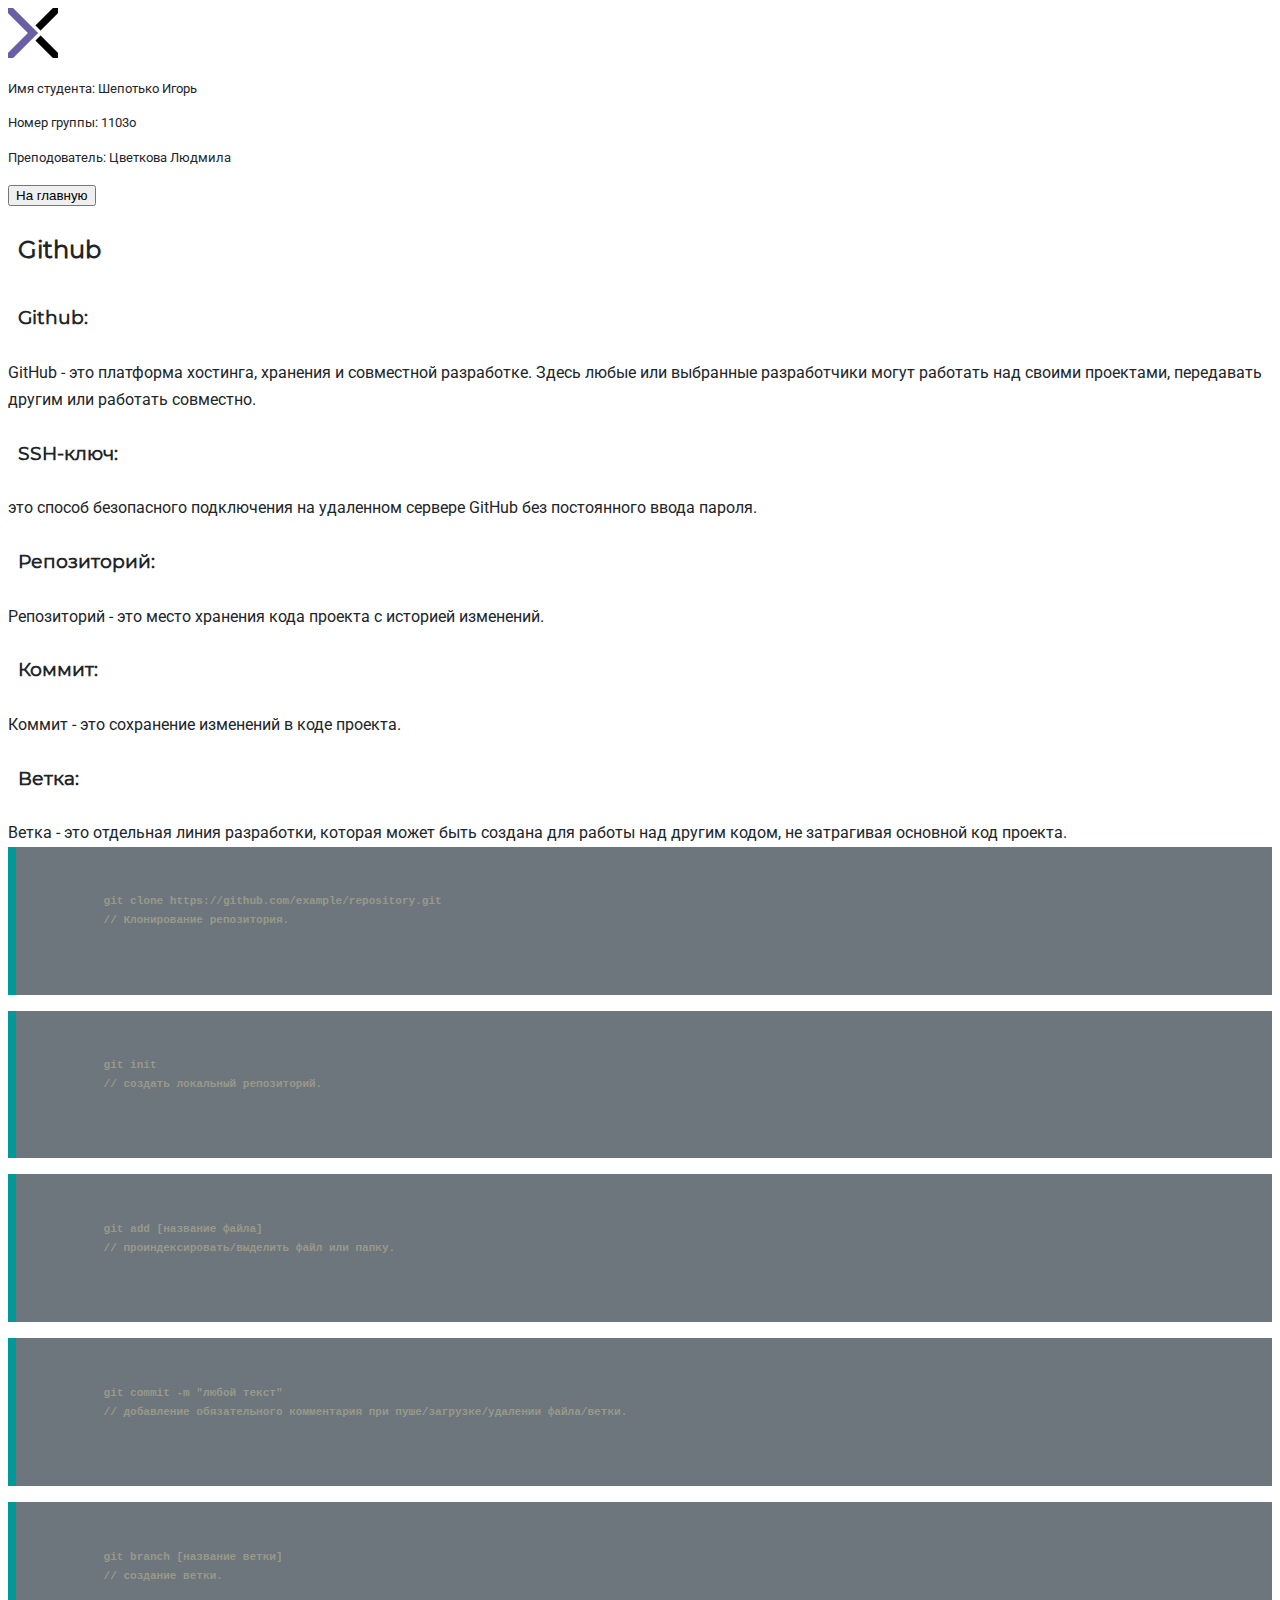
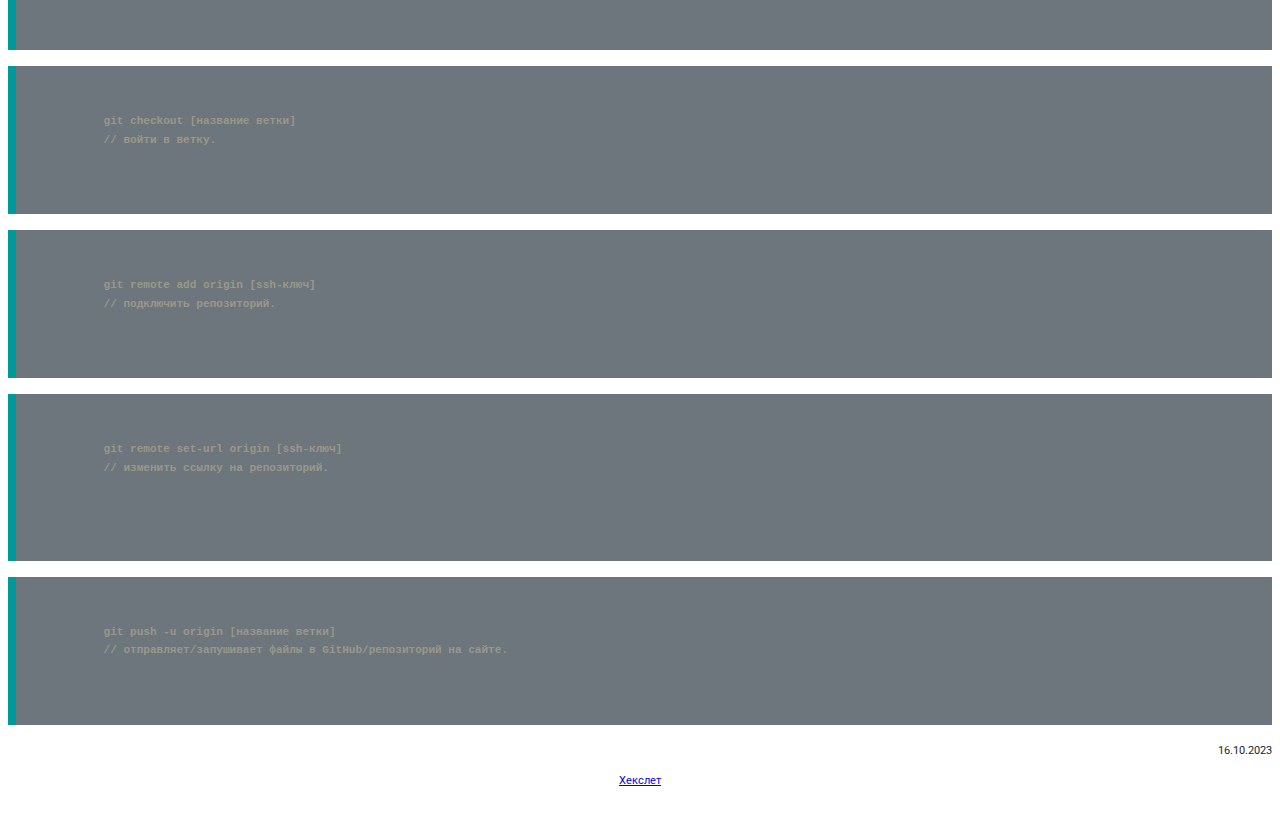
==== basic-github.html @ 9e3a5590 "git is finished" ====
<!DOCTYPE html>
<html lang="ru">
<head>
    <meta charset="UTF-8">
    <meta name="viewport" content="width=device-width, initial-scale=1.0">
    <link rel="stylesheet" href="main-style.css">
    <title>Contents</title>
</head>
<body class="SecondBody">
    <header>
        <img height="50" width="50" src="images/logo.png" alt="logo">
        <p>Имя студента: Шепотько Игорь</p>
        <p>Номер группы: 1103o</p>
        <p>Преподователь: Цветкова Людмила</p>
    </header>
    <a href="index.html"><button>На главную</button></a>
    <h1 class="option">Github</h1>
    <h3 class="definition">Github:</h3>
    <p>GitHub - это платформа <span class="bold">хостинга</span>, <span class="bold">хранения</span> и <span class="bold">совместной разработке</span>. Здесь <span class="bold">любые</span> или <span class="bold">выбранные</span> разработчики могут работать над своими проектами, передавать другим или работать совместно.</p>
    <h3 class="definition">SSH-ключ:</h3>
    <p>это способ безопасного подключения на <span class="bold">удаленном</span> сервере GitHub без постоянного ввода пароля.</p>
    <h3 class="definition">Репозиторий:</h3>
    <p>Репозиторий - это место <span class="bold">хранения</span> кода проекта с историей изменений.</p>
    <h3 class="definition">Коммит:</h3>
    <p> Коммит - это сохранение <span class="bold">изменений</span> в коде проекта.</p>
    <h3 class="definition">Ветка:</h3>
    Ветка - это отдельная <span class="bold">линия</span> разработки, которая может быть создана для работы над другим кодом, не затрагивая <span class="bold">основной</span> код проекта.
    <div class="terminal">
        <pre>
          <code>
            <span class="command">git clone https://github.com/example/repository.git</span>
            <span class="comment">// Клонирование репозитория.</span>
          </code>
        </pre>
    </div>
    <div class="terminal">
        <pre>
          <code>
            <span class="command">git init</span>
            <span class="comment">// создать локальный репозиторий.</span>
          </code>
        </pre>
    </div>
    <div class="terminal">
        <pre>
          <code>
            <span class="command">git add [название файла]</span>
            <span class="comment">// проиндексировать/выделить файл или папку.</span>
          </code>
        </pre>
    </div>
    <div class="terminal">
        <pre>
          <code>
            <span class="command">git commit -m "любой текст"</span>
            <span class="comment">// добавление обязательного комментария при пуше/загрузке/удалении файла/ветки.</span>
          </code>
        </pre>
    </div>
    <div class="terminal">
        <pre>
          <code>
            <span class="command">git branch [название ветки]</span>
            <span class="comment">// создание ветки.</span>
          </code>
        </pre>
    </div>
    <div class="terminal">
        <pre>
          <code>
            <span class="command">git checkout [название ветки] </span>
            <span class="comment">// войти в ветку.</span>
          </code>
        </pre>
    </div>
    <div class="terminal">
        <pre>
          <code>
            <span class="command">git remote add origin [ssh-ключ] </span>
            <span class="comment">// подключить репозиторий.</span>
          </code>
        </pre>
    </div>
    <div class="terminal">
        <pre>
          <code>
            <span class="command">git remote set-url origin [ssh-ключ] </span>
            <span class="comment">// изменить ссылку на репозиторий.
            </span>
          </code>
        </pre>
    </div>
    <div class="terminal">
        <pre>
          <code>
            <span class="command">git push -u origin [название ветки]  </span>
            <span class="comment">// отправляет/запушивает файлы в GitHub/репозиторий на сайте.</span>
          </code>
        </pre>
    </div>
    <footer>
        <p class="data">16.10.2023</p>
        <a class="hexly" href="https://ru.hexlet.io"><p>Хекслет</p></a>
    </footer>
---- main-style.css ----
@font-face {
    font-family: Roboto;
    src: url(fonts/Roboto.ttf);
}

@font-face {
    font-family: RobotoMono;
    src: url(fonts/RobotoMono.ttf);
}

@font-face {
    font-family: Montserreat;
    src: url(fonts/Montserrat-Regular.ttf);
}

@font-face {
    font-family: SFMono;
    src: url(fonts/SFMono-Regular.otf);
}

body {
    margin: none;
    font-size: 18px;
    font-weight: 400;
    line-height: 1.5;
    color: #212529;
}

header {
    font-family: Roboto;
    font-size: 0.8em;
}

h1,
h2,
h3 {
    font-family: Montserreat;
    text-align: left;
    padding:6px 10px ;
}

h1 {
    font-size: 1.5em;
}

h2 {
    font-size: 1em;
}

.wrapper {
    height: 1180px;
    width: 1640px;
    column-count: 3;
}

.section {
    height: 580px;
    width: 530px;
    font-family: Montserreat;
    font-size: 1em;
    display: inline-block;
    border: solid #6a5fa7;
    border-radius: 24px;
    background: linear-gradient(45deg, #4158d0 0%, #c850c0 40%, #ffcc70 90%);
}

.newlogo {
    height: 20%;
}

footer {
font-size: 0.7em;
}

.data {
 text-align: right;
}

.hexly {
 text-align: center;
}

.link {
    text-decoration: none;
}

.section :hover {
    color: red;
    box-shadow: 1px 1px black;
}

.SecondBody {
    font-family: Roboto;
    font-weight: normal;
    font-size: 1em;
    line-height: 1.7;
    padding-bottom: 16px;
    padding-left: none;
    padding-top: none;
    padding-right: none;
}

.terminal {
    font-weight: bold;
}

.terminal {
    background-color: #6d757d;
    padding: 16px;
    margin-bottom: 16px;
    font-family: SFMono, monospace;
    font-size: 0.85em;
  }
  
  .terminal {
    color: #24292E;
    position: relative;
  }
  
  .terminal pre::before {
    content: "";
    position: absolute;
    top: 0;
    left: 0;
    width: 8px;
    height: 100%;
    background-color: #009999;
  }
  
  .terminal pre code {
    color: #999988;
  }
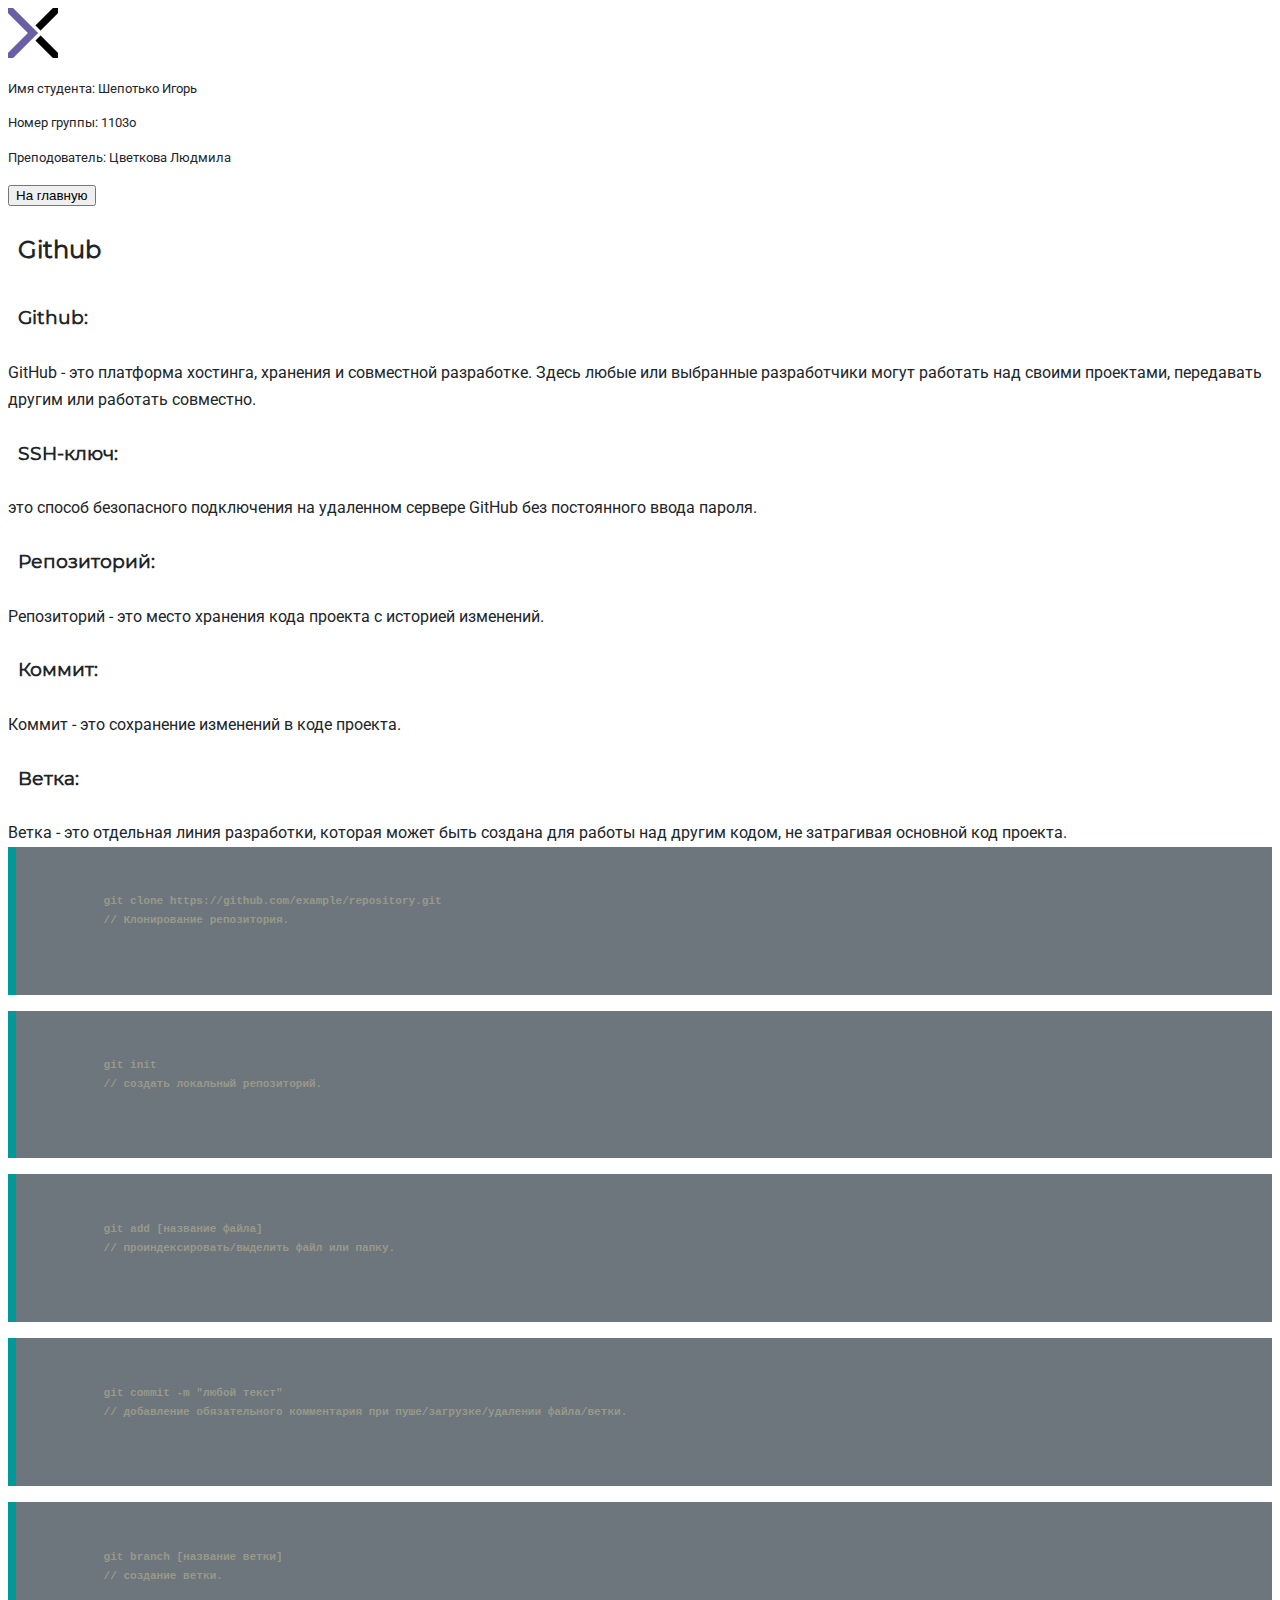
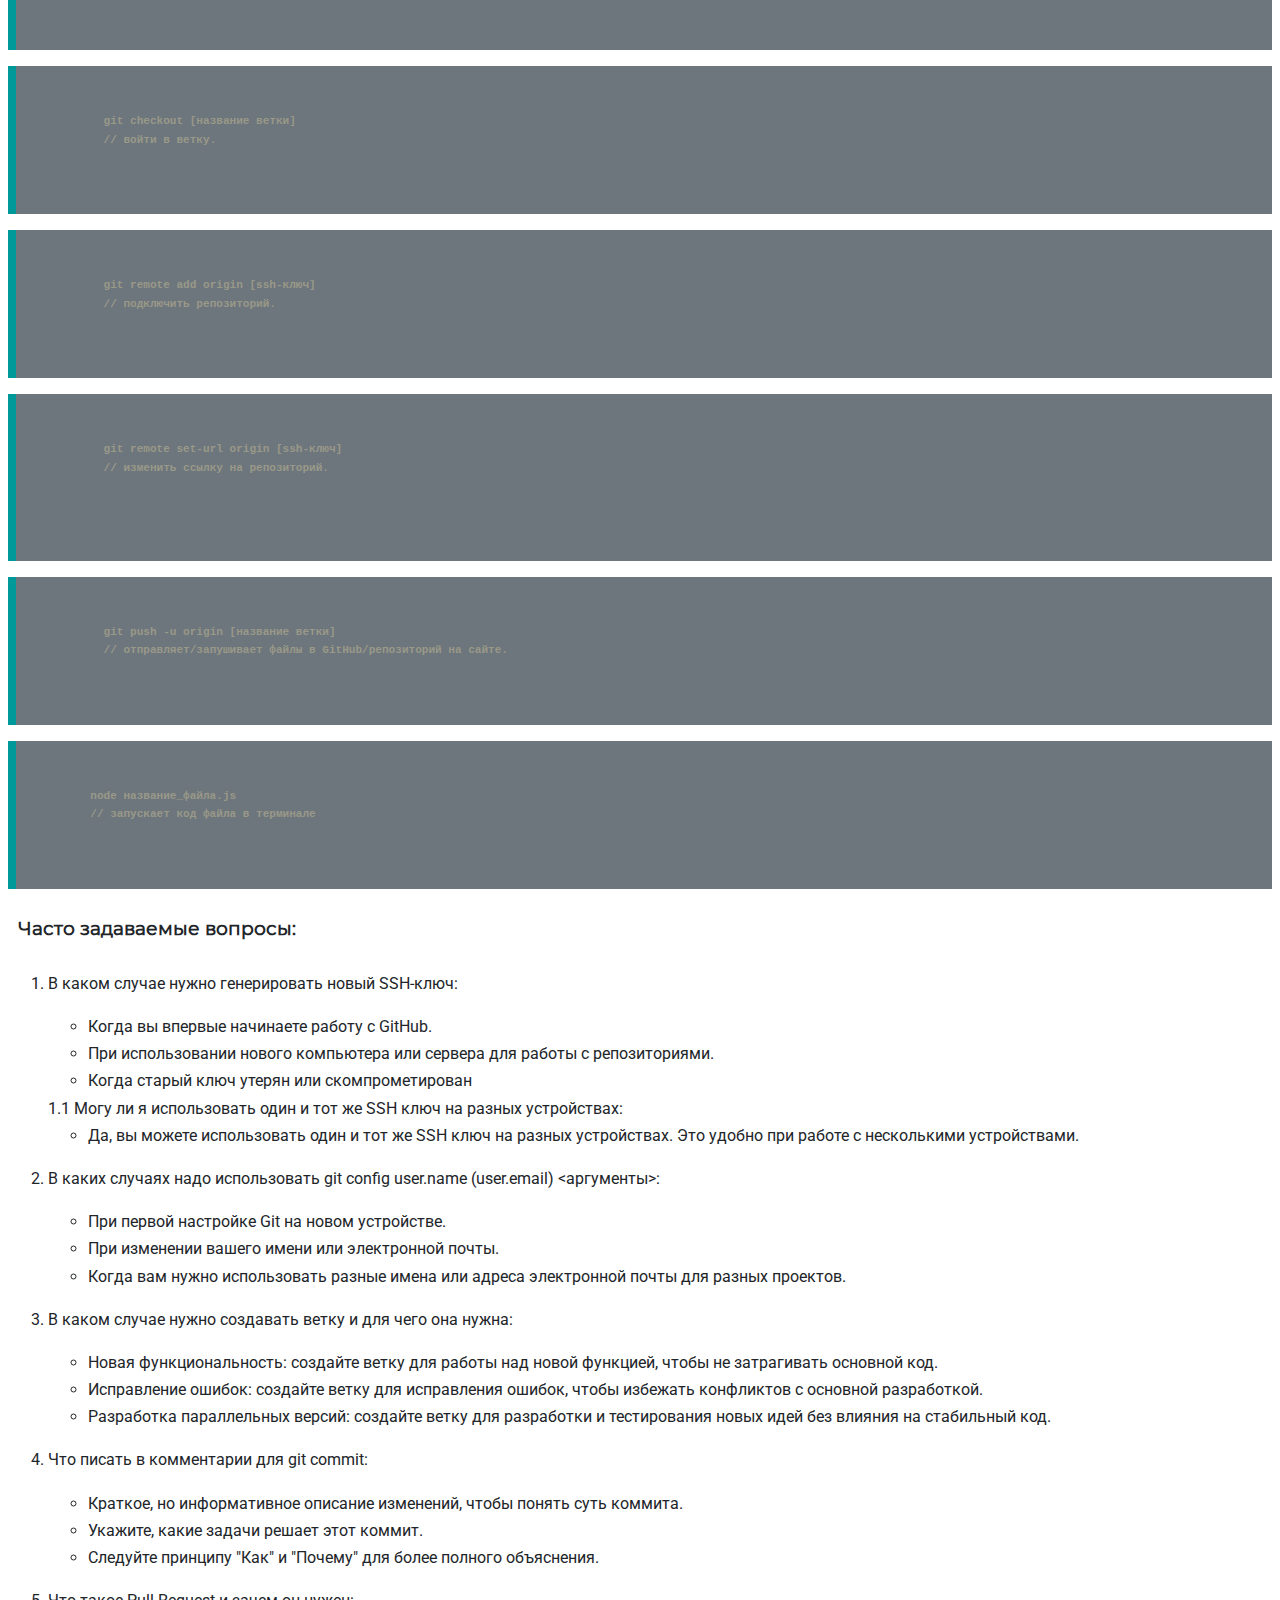
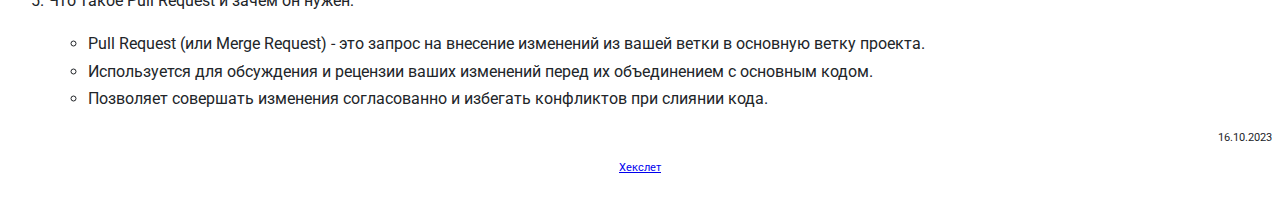
==== commit 306d5be7: "basic-github.html changed" ====
--- a/basic-github.html
+++ b/basic-github.html
@@ -98,6 +98,54 @@
           </code>
         </pre>
     </div>
+    <div class="terminal">
+      <pre>
+        <code>
+          <span class="command">node название_файла.js  </span>
+          <span class="comment">// запускает код файла в терминале</span>
+        </code>
+      </pre>
+  </div>
+  <h3 class="bold">Часто задаваемые вопросы:</h3>
+  <ol>
+    <li><p class="bold">В каком случае нужно генерировать новый SSH-ключ:</p>
+      <ul>
+        <li>Когда вы впервые начинаете работу с GitHub.</li>
+        <li>При использовании нового компьютера или сервера для работы с репозиториями.</li>
+        <li>Когда старый ключ утерян или скомпрометирован</li>
+      </ul>
+      <span>1.1</span><span class="bold"> Могу ли я использовать один и тот же SSH ключ на разных устройствах:</span> 
+      <ul><li>Да, вы можете использовать один и тот же SSH ключ на разных устройствах. Это удобно при работе с несколькими устройствами.</li></ul>
+    </li>
+    <li><p class="bold">В каких случаях надо использовать git config user.name (user.email) &lt;аргументы&gt;:</p>
+      <ul>
+        <li>При первой настройке Git на новом устройстве.</li>
+        <li>При изменении вашего имени или электронной почты.</li>
+        <li>Когда вам нужно использовать разные имена или адреса электронной почты для разных проектов.</li>
+      </ul>
+    </li>
+    <li><p class="bold">В каком случае нужно создавать ветку и для чего она нужна:</p>
+      <ul>
+        <li>Новая функциональность: создайте ветку для работы над новой функцией, чтобы не затрагивать основной код.</li>
+        <li>Исправление ошибок: создайте ветку для исправления ошибок, чтобы избежать конфликтов с основной разработкой.</li>
+        <li>Разработка параллельных версий: создайте ветку для разработки и тестирования новых идей без влияния на стабильный код.</li>
+      </ul>
+    </li>
+    <li><p class="bold">Что писать в комментарии для git commit:</p>
+      <ul>
+        <li>Краткое, но информативное описание изменений, чтобы понять суть коммита.</li>
+        <li>Укажите, какие задачи решает этот коммит.</li>
+        <li>Следуйте принципу "Как" и "Почему" для более полного объяснения.</li>
+      </ul>
+    </li>
+    <li><p class="bold">Что такое Pull Request и зачем он нужен:</p>
+      <ul>
+        <li>Pull Request (или Merge Request) - это запрос на внесение изменений из вашей ветки в основную ветку проекта.</li>
+        <li>Используется для обсуждения и рецензии ваших изменений перед их объединением с основным кодом.</li>
+        <li>Позволяет совершать изменения согласованно и избегать конфликтов при слиянии кода.</li>
+      </ul>
+    </li>
+  </ol>
     <footer>
         <p class="data">16.10.2023</p>
         <a class="hexly" href="https://ru.hexlet.io"><p>Хекслет</p></a>
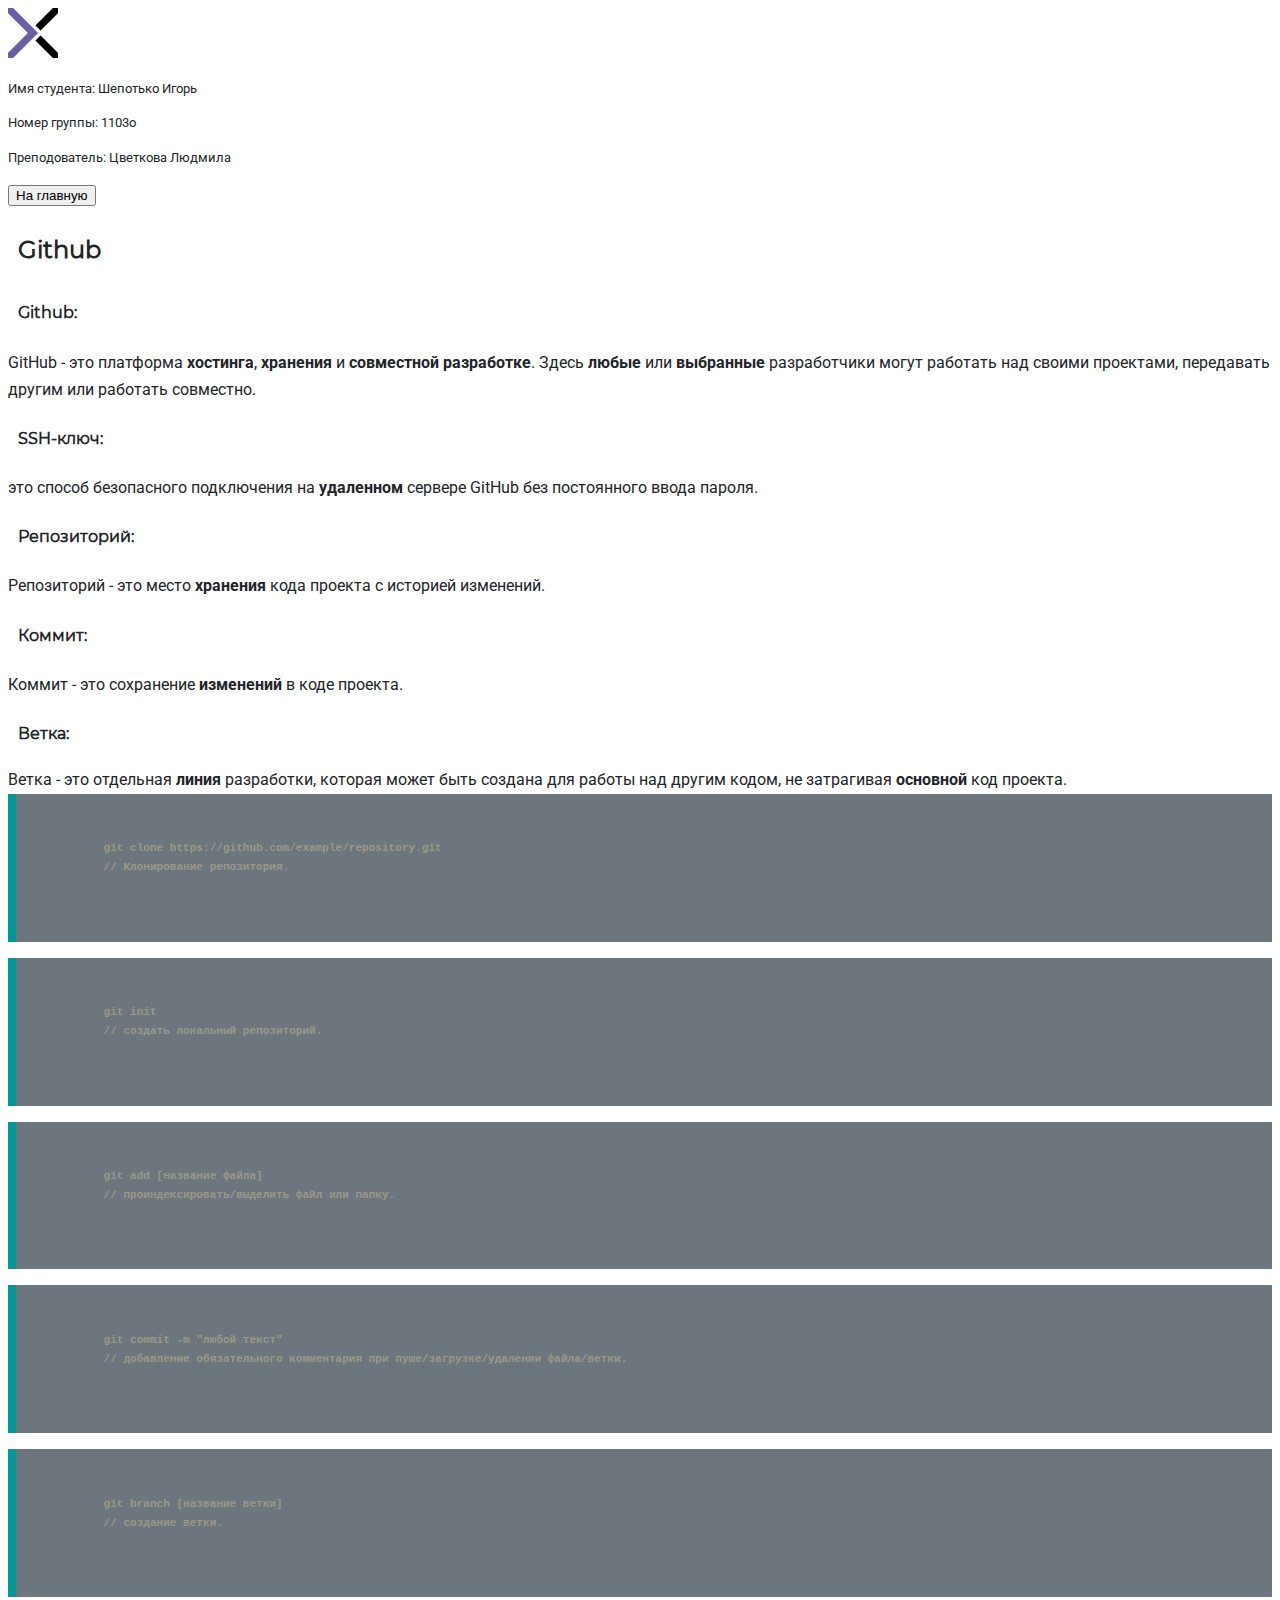
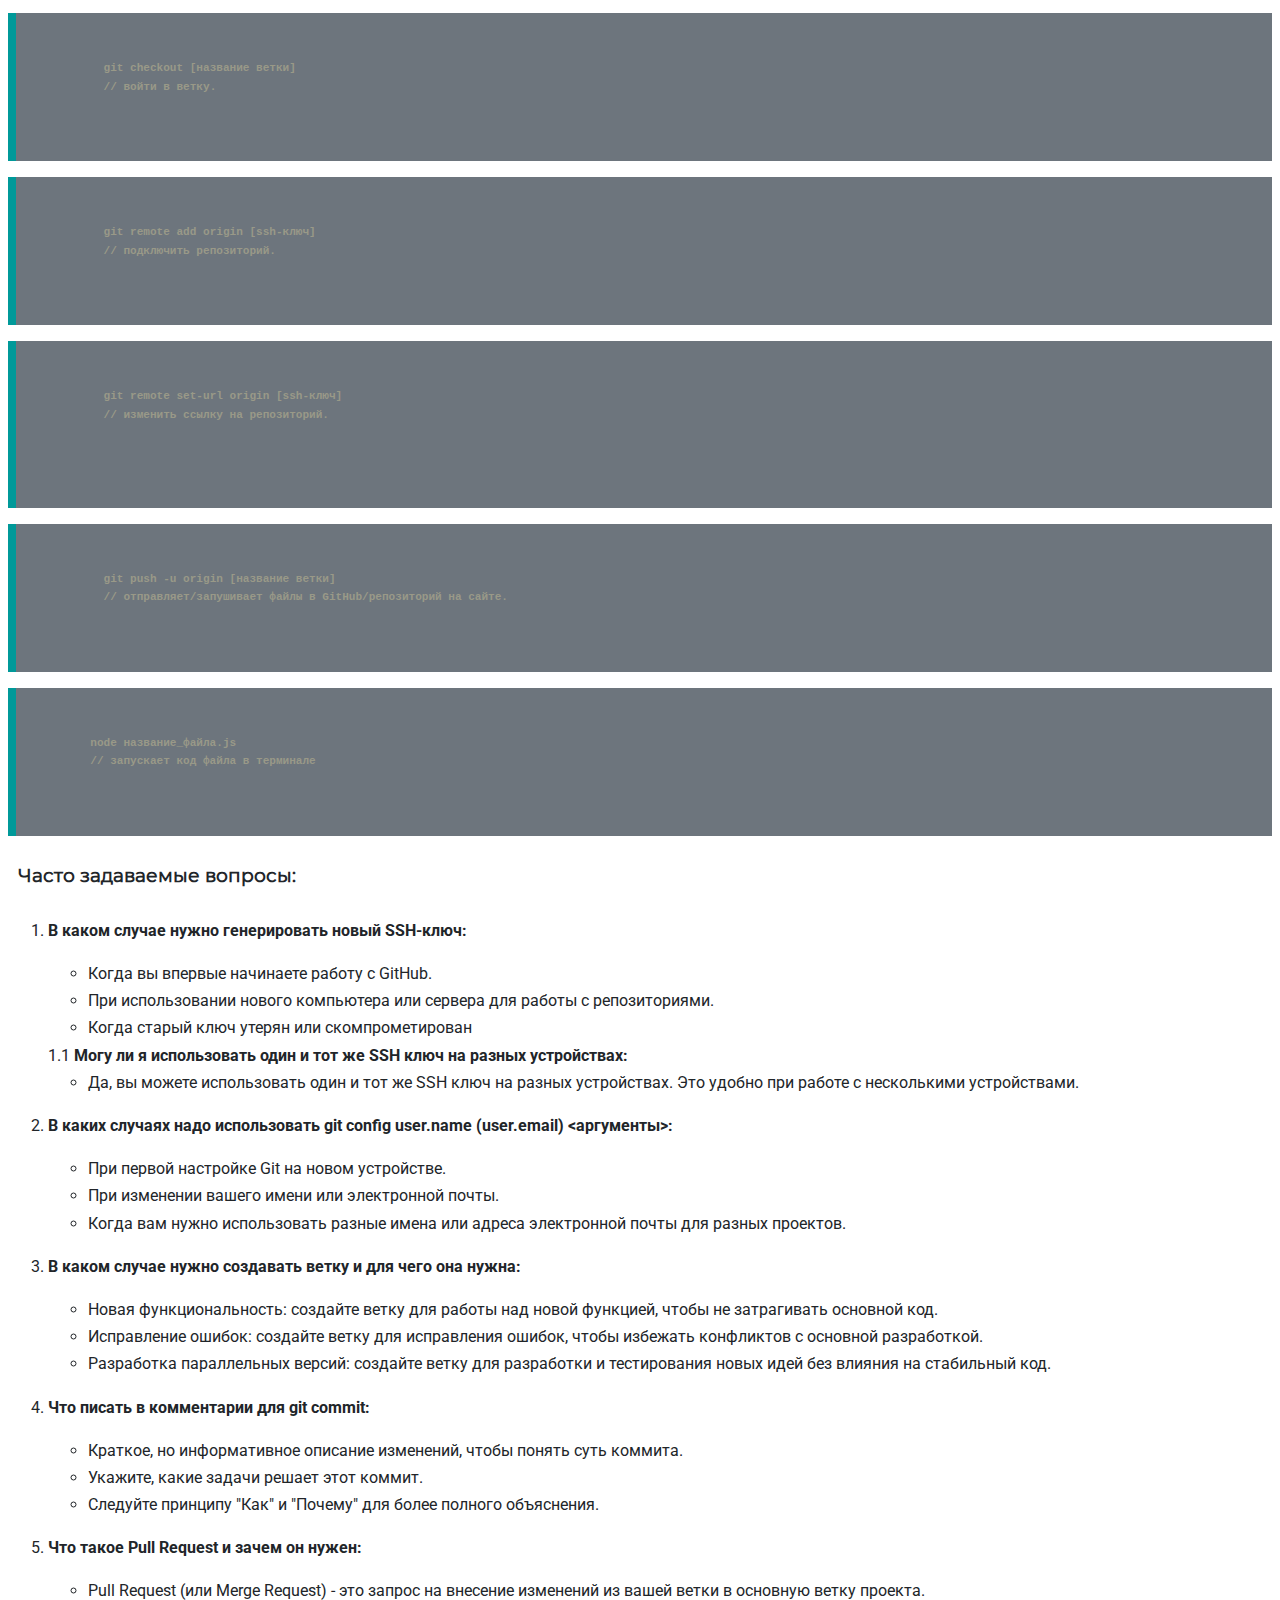
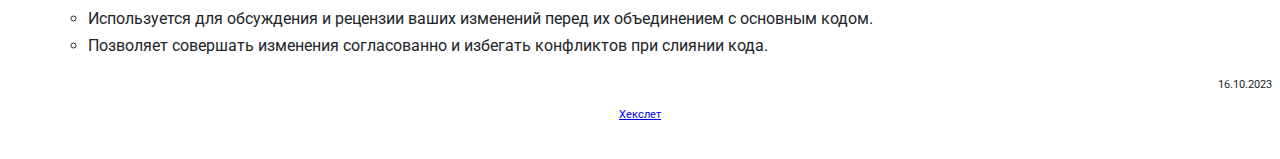
==== commit 90551b03: "JS added" ====
--- a/basic-github.html
+++ b/basic-github.html
@@ -15,15 +15,15 @@
     </header>
     <a href="index.html"><button>На главную</button></a>
     <h1 class="option">Github</h1>
-    <h3 class="definition">Github:</h3>
+    <h2 class="definition">Github:</h2>
     <p>GitHub - это платформа <span class="bold">хостинга</span>, <span class="bold">хранения</span> и <span class="bold">совместной разработке</span>. Здесь <span class="bold">любые</span> или <span class="bold">выбранные</span> разработчики могут работать над своими проектами, передавать другим или работать совместно.</p>
-    <h3 class="definition">SSH-ключ:</h3>
+    <h2 class="definition">SSH-ключ:</h2>
     <p>это способ безопасного подключения на <span class="bold">удаленном</span> сервере GitHub без постоянного ввода пароля.</p>
-    <h3 class="definition">Репозиторий:</h3>
+    <h2 class="definition">Репозиторий:</h2>
     <p>Репозиторий - это место <span class="bold">хранения</span> кода проекта с историей изменений.</p>
-    <h3 class="definition">Коммит:</h3>
+    <h2 class="definition">Коммит:</h2>
     <p> Коммит - это сохранение <span class="bold">изменений</span> в коде проекта.</p>
-    <h3 class="definition">Ветка:</h3>
+    <h2 class="definition">Ветка:</h2>
     Ветка - это отдельная <span class="bold">линия</span> разработки, которая может быть создана для работы над другим кодом, не затрагивая <span class="bold">основной</span> код проекта.
     <div class="terminal">
         <pre>
@@ -150,3 +150,5 @@
         <p class="data">16.10.2023</p>
         <a class="hexly" href="https://ru.hexlet.io"><p>Хекслет</p></a>
     </footer>
+</body>
+</html>--- a/main-style.css
+++ b/main-style.css
@@ -129,4 +129,8 @@
   
   .terminal pre code {
     color: #999988;
+  }
+
+  .bold {
+    font-weight: bold;
   }